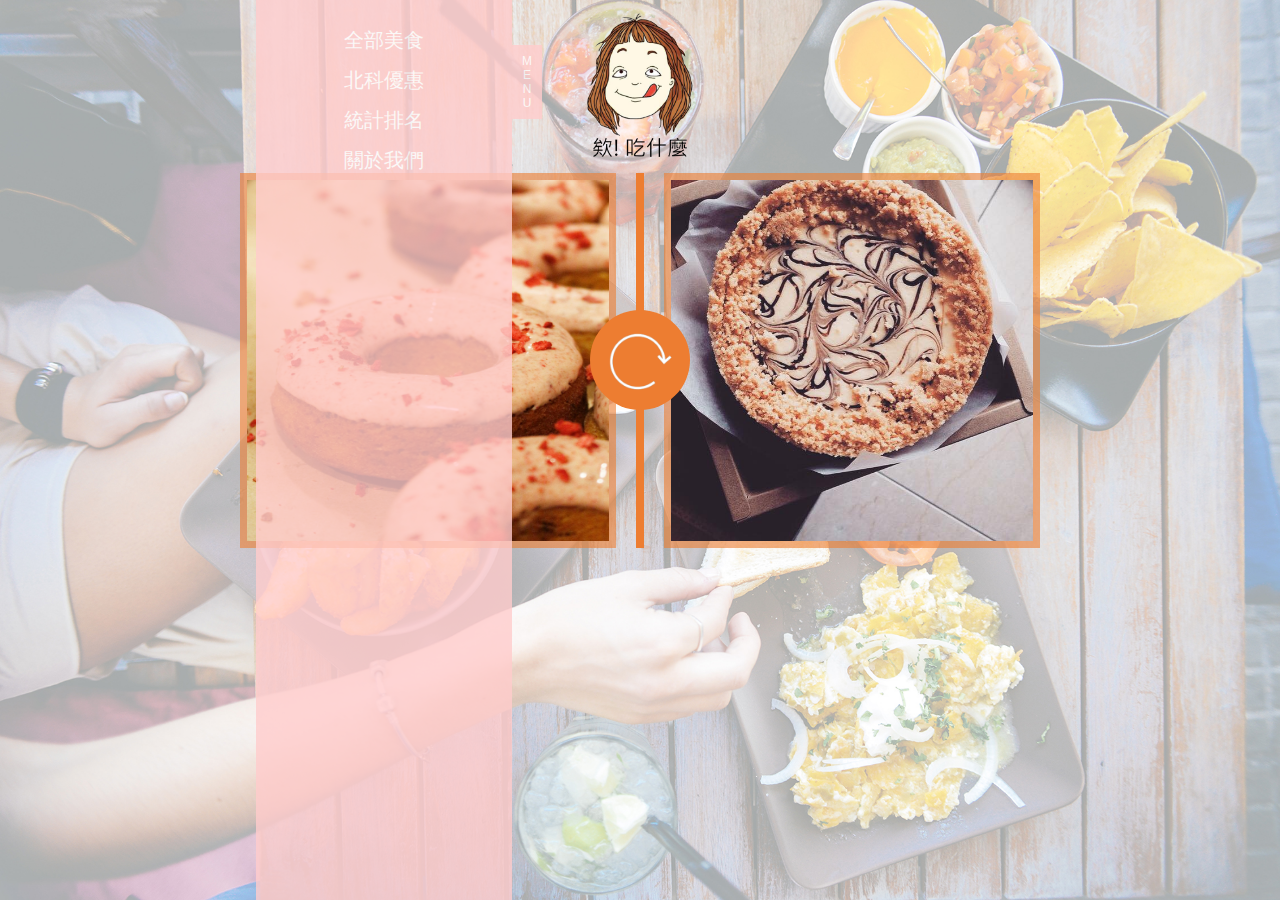
==== eatwhat/index.html @ 23e00245 "重傳_調整背景解析度,or換reset" ====
<!DOCTYPE html>
<html>
<head>
<meta charset="utf-8">
    <title>欸!吃什麼</title>
    <link rel="stylesheet" href="css/style.css">
    <link rel="stylesheet" href="css/slider_scroll.css">
    
    <!--改成js檔-->
    <script type='text/javascript' src='http://code.jquery.com/jquery-1.9.1.min.js'></script>
    <script type='text/javascript'>
    $(function(){
        var w = $("#mwt_slider_content").width();
	    $("#mwt_slider_content").css('height', ($(window).height() - 20) + 'px' ); //將區塊自動撐滿畫面高度
	
        $("#mwt_fb_tab").mouseover(function(){ //滑鼠滑入時
		if ($("#mwt_mwt_slider_scroll").css('left') == '-'+w+'px')
		{
			$("#mwt_mwt_slider_scroll").animate({ left:'0px' }, 600 ,'swing');
		}
	});
	
	
	   $("#mwt_slider_content").mouseleave(function(){　//滑鼠離開後
       $("#mwt_mwt_slider_scroll").animate( { left:'-'+w+'px' }, 600 ,'swing');	
	});	
    });

    </script>
    <!-- 改成js檔end -->
    
</head>
<body>
    <div class="container">
        <header>
            <img src="images/logo.png" alt="logo"/>
        </header>
       
        <div id="mwt_mwt_slider_scroll">
            <div id="mwt_fb_tab">
                <span>M</span>
                <span>E</span>
                <span>N</span>
                <span>U</span>
            </div>
            <div id="mwt_slider_content">
                <a href="#">全部美食</a><br>
                <a href="#">北科優惠</a><br>
                <a href="#">統計排名</a><br>
                <a href="#">關於我們</a>
            </div>
        </div>
        
        <article>
            <div class="container">
                <img src="images/cake01.jpg" alt="">
                <div><div class="midline"></div></div>
                <img src="images/cake02.jpg" alt="">
                <div class="reset-circle"><img src="images/reset.png" alt="reset"></div>
            </div>
        </article>
    </div><!-- container -->
    <script type='text/javacript' src="js/script.js"></script>
   
    <!--js放最下面-->
</body>
</html>
---- eatwhat/css/style.css ----
*{margin: 0; padding: 0;}
html {
    font-family: Arial, Helvetica, "微軟正黑體", sans-serif;
    font-size: 20px;
}
body {
    background: url(../images/background.jpg) center center fixed no-repeat;
    background-size: cover;
    background-color: #ffffcc;
}

header img {
    display:block;
    margin: auto;
    height:auto;
    width: auto;
    max-height: auto;
    max-width: 10%;
    margin-top:1%;
}

.container {
    margin-left: auto;
    margin-right: auto;
}

article .container {
    width: 800px;
    height: 375px;
    position: relative;
}

article .container>* {
    display: block;
    float: left;
}

article img {
    width: 47%;
    height: inherit;
    border: solid 7px rgba(237, 125, 49, 0.6);
    box-sizing: border-box;
}

article .container>div {
    width: 6%;
    height: inherit;
}

article .midline {
    background-color: #ed7d31;
    width: 17%;
    height: inherit;
    margin: auto;
}

article .container>.reset-circle {
    width: 100px;
    height: 100px;
    background-color: #ed7d31;
    position: absolute;
    left: 50%;
    top: 50%;
    border-radius: 50%;
    margin-left: -50px;
    margin-top: -50px;
    line-height:100px;
    text-align:center;
    /*color: white;
    font-size: 300%;*/
    
}

article .container>.reset-circle img {
    width:70%;
    height:auto;
    vertical-align: middle;
    border:none;
}
---- eatwhat/css/slider_scroll.css ----
#mwt_mwt_slider_scroll {
	top: 0;
	left:20%;
	width:20%;	
	position:fixed;
	z-index:9999;
}

#mwt_fb_tab {
	position:absolute;
	top:5%;
	right:-30px;
	width:30px;
	background-color: #ffcccc;
    opacity: 0.8;
	color:#ffffff;
	text-align:center;
	padding:9px 0;
}

#mwt_fb_tab span {
	display:block;
	height:12px;
	padding:1px 0;
	line-height:12px;
	text-transform:uppercase;
	font-size: 60%;
}

#mwt_slider_content {
	background-color: #ffcccc;
    opacity: 0.8;
	text-align:center;
	padding-top:20px;
}

#mwt_slider_content a {
    text-decoration: none;
    color: white;
    line-height: 2em;
}
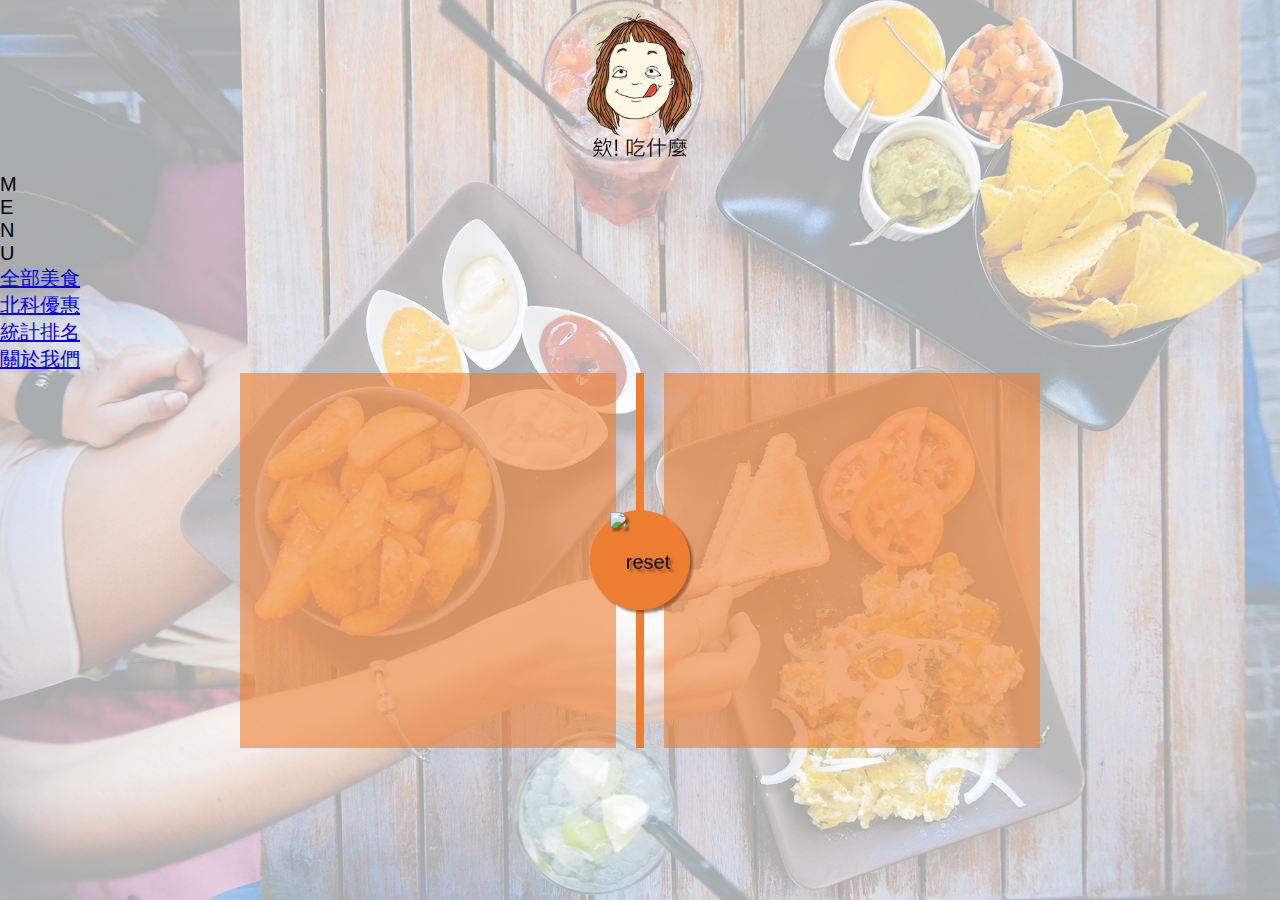
==== commit 6d00338f: "Show and switch the pictures in random" ====
--- a/eatwhat/index.html
+++ b/eatwhat/index.html
@@ -5,29 +5,7 @@
     <title>欸!吃什麼</title>
     <link rel="stylesheet" href="css/style.css">
     <link rel="stylesheet" href="css/slider_scroll.css">
-    
-    <!--改成js檔-->
-    <script type='text/javascript' src='http://code.jquery.com/jquery-1.9.1.min.js'></script>
-    <script type='text/javascript'>
-    $(function(){
-        var w = $("#mwt_slider_content").width();
-	    $("#mwt_slider_content").css('height', ($(window).height() - 20) + 'px' ); //將區塊自動撐滿畫面高度
-	
-        $("#mwt_fb_tab").mouseover(function(){ //滑鼠滑入時
-		if ($("#mwt_mwt_slider_scroll").css('left') == '-'+w+'px')
-		{
-			$("#mwt_mwt_slider_scroll").animate({ left:'0px' }, 600 ,'swing');
-		}
-	});
-	
-	
-	   $("#mwt_slider_content").mouseleave(function(){　//滑鼠離開後
-       $("#mwt_mwt_slider_scroll").animate( { left:'-'+w+'px' }, 600 ,'swing');	
-	});	
-    });
-
-    </script>
-    <!-- 改成js檔end -->
+    <link rel="stylesheet" href="css/menu.css">
     
 </head>
 <body>
@@ -36,32 +14,30 @@
             <img src="images/logo.png" alt="logo"/>
         </header>
        
-        <div id="mwt_mwt_slider_scroll">
-            <div id="mwt_fb_tab">
-                <span>M</span>
-                <span>E</span>
-                <span>N</span>
-                <span>U</span>
-            </div>
-            <div id="mwt_slider_content">
-                <a href="#">全部美食</a><br>
-                <a href="#">北科優惠</a><br>
-                <a href="#">統計排名</a><br>
-                <a href="#">關於我們</a>
+        <div id="menu">
+            <div id="menu-tab">M<br>E<br>N<br>U</div>
+            <div id="menu-content">                
+                <ul>
+                    <li><a href="#">全部美食</a></li>
+                    <li><a href="#">北科優惠</a></li>
+                    <li><a href="#">統計排名</a></li>
+                    <li><a href="#">關於我們</a></li>
+                </ul>
             </div>
         </div>
         
         <article>
             <div class="container">
-                <img src="images/cake01.jpg" alt="">
-                <div><div class="midline"></div></div>
-                <img src="images/cake02.jpg" alt="">
-                <div class="reset-circle"><img src="images/reset.png" alt="reset"></div>
+                <div class="pic-bg"><div class="left-pic not-be-liked"></div></div>
+                <div class="midline"><div class="the-line"></div></div>
+                <div class="pic-bg"><div class="right-pic not-be-liked"></div></div>
+                <div class="circle"><img src="images/refresh_icon.png" alt="reset"></div>
             </div>
         </article>
     </div><!-- container -->
-    <script type='text/javacript' src="js/script.js"></script>
-   
-    <!--js放最下面-->
+       
+    <script src="https://ajax.googleapis.com/ajax/libs/jquery/1.12.2/jquery.min.js"></script>
+    <script src="js/menu.js"></script>
+    <script src="js/switch_picture.js"></script>
 </body>
 </html>--- a/eatwhat/css/style.css
+++ b/eatwhat/css/style.css
@@ -30,31 +30,45 @@
     position: relative;
 }
 
-article .container>* {
+article .pic-bg, .midline{
     display: block;
     float: left;
-}
-
-article img {
-    width: 47%;
-    height: inherit;
-    border: solid 7px rgba(237, 125, 49, 0.6);
-    box-sizing: border-box;
-}
-
-article .container>div {
-    width: 6%;
     height: inherit;
 }
 
+article .pic-bg {
+    width: 47%;
+    background-color: rgba(237, 125, 49, 0.6);
+}
+/*
+article .list-pic {
+    border: solid 7px rgba(255, 255, 255, 0);
+    box-sizing: border-box;
+    height: inherit;
+}*/
+
+article .left-pic, .right-pic {
+  width: 361px;
+  height: 361px;
+  margin-top: 7px;
+  margin-left: 7px;
+  background-size: cover;
+  background-repeat: no-repeat;
+  background-position: center;
+}
+
 article .midline {
-    background-color: #ed7d31;
+    width: 6%;
+}
+
+article .the-line {
     width: 17%;
     height: inherit;
+    background-color: #ed7d31;
     margin: auto;
 }
 
-article .container>.reset-circle {
+article .container>.circle {
     width: 100px;
     height: 100px;
     background-color: #ed7d31;
@@ -66,14 +80,16 @@
     margin-top: -50px;
     line-height:100px;
     text-align:center;
-    /*color: white;
-    font-size: 300%;*/
-    
+    cursor: pointer;
+    -webkit-filter: drop-shadow(3px 3px 1px rgba(106, 55, 21, 0.6));
+    filter: drop-shadow(3px 3px 1px rgba(106, 55, 21, 0.6));
 }
 
-article .container>.reset-circle img {
-    width:70%;
+article .container>.circle img {
+    width:40%;
     height:auto;
     vertical-align: middle;
     border:none;
+    -webkit-filter: drop-shadow(3px 3px 1px rgba(106, 55, 21, 0.7));
+    filter: drop-shadow(3px 3px 1px rgba(106, 55, 21, 0.7));
 }